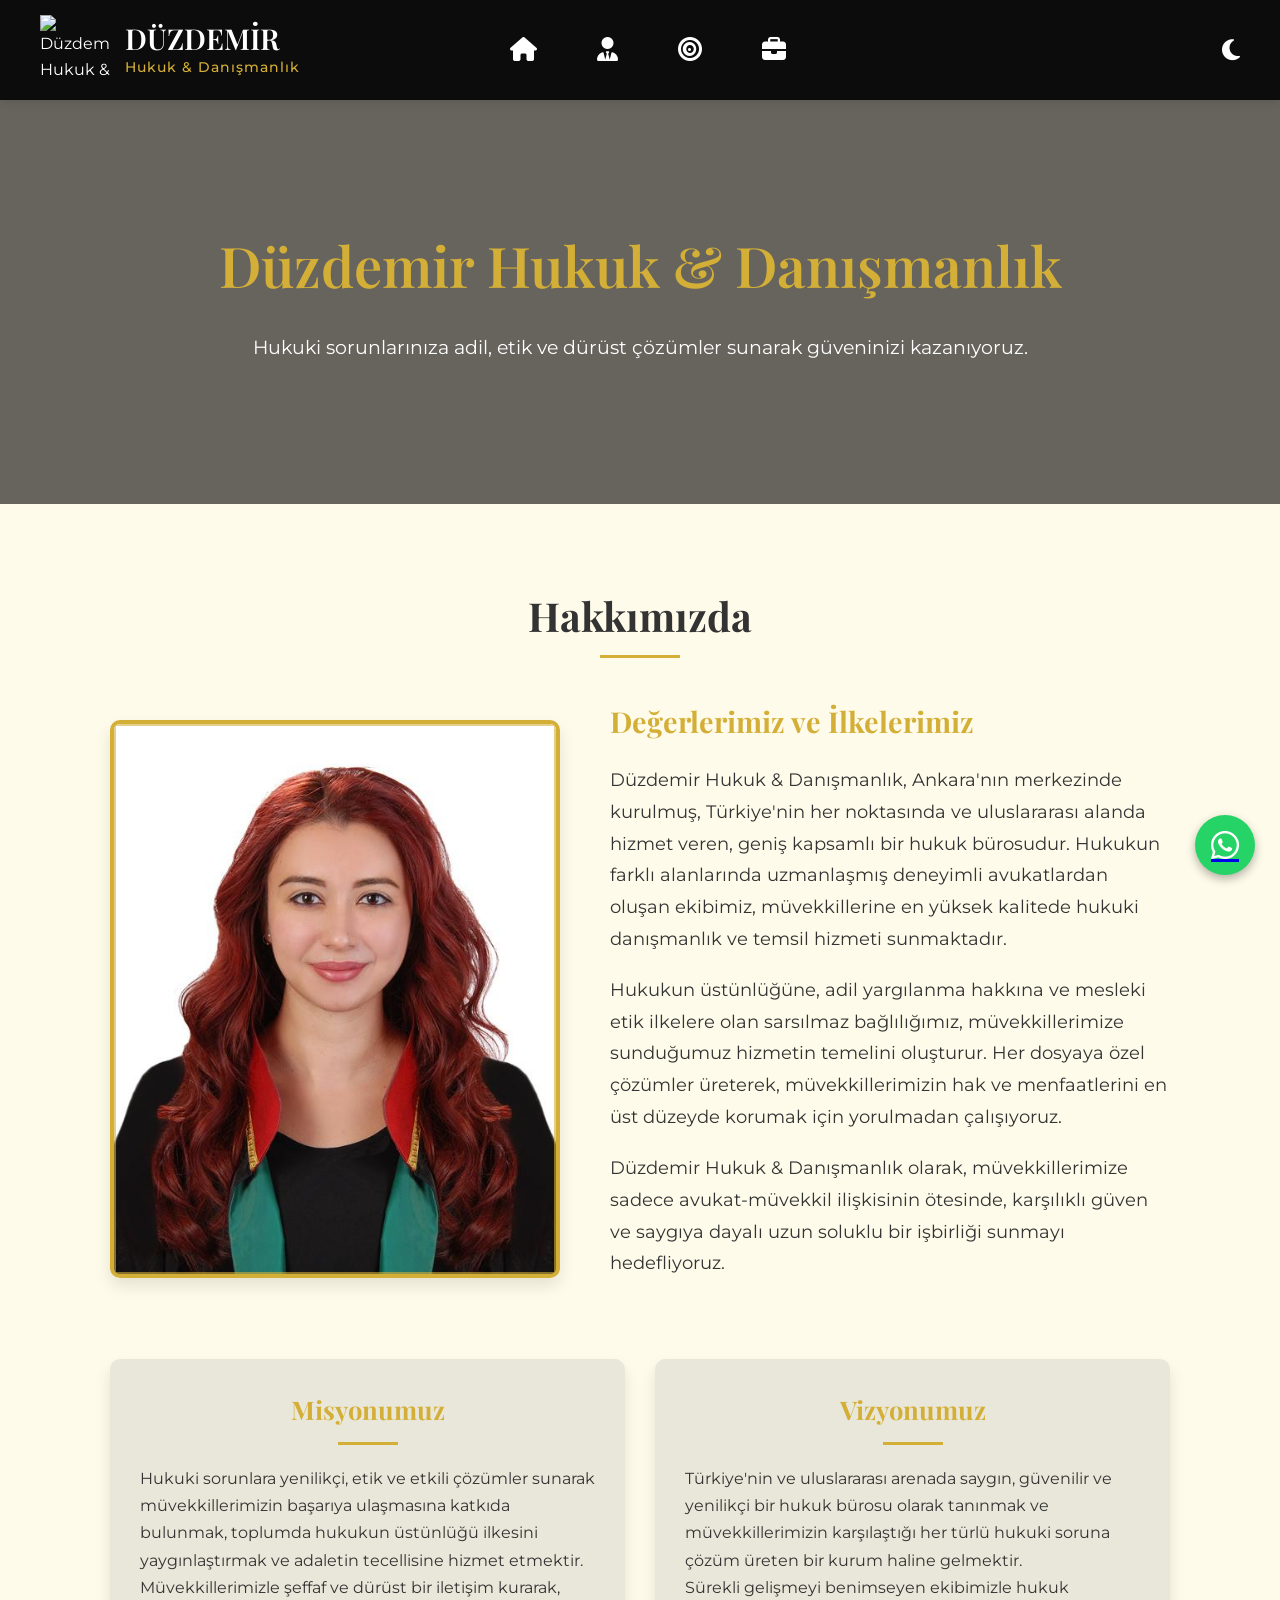
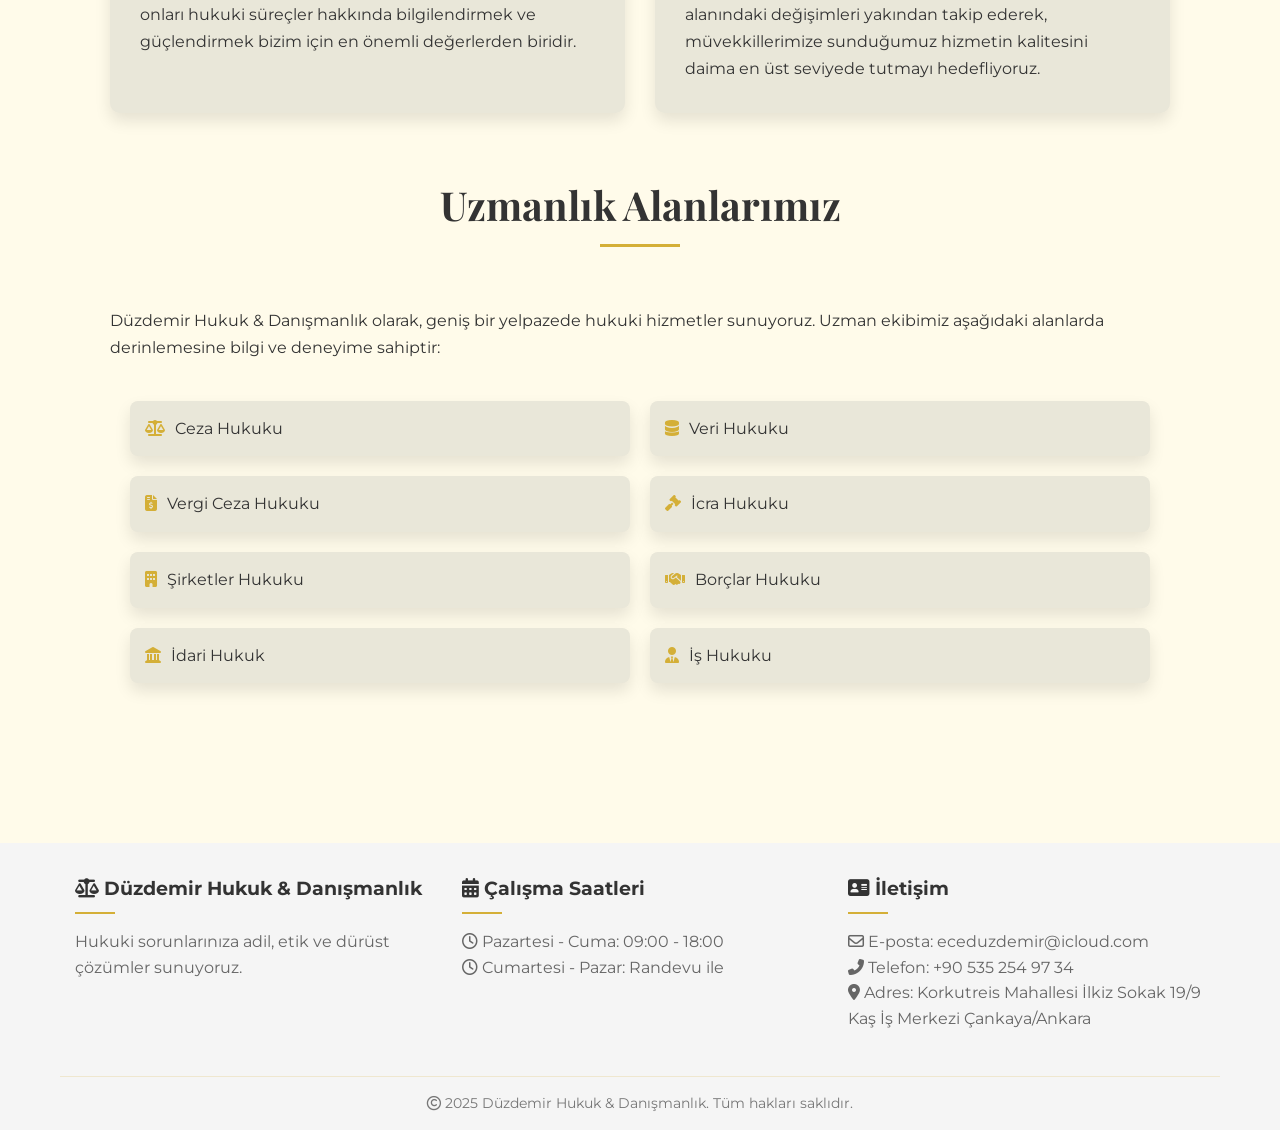
==== hakkımızda.html @ 1ab22cc6 "Add files via upload" ====
<!DOCTYPE html>
<html lang="tr">
  <head>
    <meta charset="UTF-8" />
    <meta
      name="viewport"
      content="width=device-width, initial-scale=1.0, maximum-scale=5.0"
    />
    <title>Hakkımızda - Düzdemir Hukuk & Danışmanlık | Ankara Avukat</title>
    <meta
      name="description"
      content="Düzdemir Hukuk & Danışmanlık, Ankara merkezli olup ceza, veri, vergi, icra ve şirketler hukuku alanlarında uzman kadrosuyla hukuki danışmanlık ve temsil hizmetleri sunmaktadır."
    />
    <meta
      name="keywords"
      content="Düzdemir Hukuk, Ankara avukat, ceza hukuku, veri hukuku, vergi ceza hukuku, icra hukuku, borçlar hukuku, şirketler hukuku, hukuk bürosu Ankara"
    />
    <link rel="canonical" href="https://duzdemirhukuk.com/hakkimizda.html" />
    <meta name="robots" content="index, follow" />
    <meta name="author" content="Düzdemir Hukuk & Danışmanlık" />
    <meta name="geo.region" content="TR-06" />
    <meta name="geo.placename" content="Ankara" />
    <meta name="geo.position" content="39.933365;32.859741" />
    <meta name="ICBM" content="39.933365, 32.859741" />
    <link rel="icon" href="favicon.png" type="image/png" sizes="32x32" />
    <link
      rel="stylesheet"
      href="https://cdnjs.cloudflare.com/ajax/libs/font-awesome/6.4.0/css/all.min.css"
    />
    <link
      href="https://fonts.googleapis.com/css2?family=Playfair+Display:wght@600&family=Montserrat:wght@400;500&display=swap"
      rel="stylesheet"
    />
    <link rel="stylesheet" href="hakkımızdacss.css" />

    <!-- Open Graph Meta Etiketleri (Sosyal Medya Paylaşımları İçin) - KALDIRILDI -->

    <!-- Schema.org Yapısal Veri Biçimlendirmesi -->
    <script type="application/ld+json">
      {
        "@context": "https://schema.org",
        "@type": "LegalService",
        "name": "Düzdemir Hukuk & Danışmanlık",
        "image": "https://duzdemirhukuk.com/logo.png",
        "url": "https://duzdemirhukuk.com",
        "telephone": "+905352549734",
        "priceRange": "$$",
        "address": {
          "@type": "PostalAddress",
          "streetAddress": " Korkutreis Mahallesi İlkiz
          Sokak 19/9 Kaş İş Merkezi Çankaya/Ankara",
          "addressLocality": "Çankaya",
          "addressRegion": "Ankara",
          "postalCode": "06420",
          "addressCountry": "TR"
        },
        "geo": {
          "@type": "GeoCoordinates",
          "latitude": "39.933365",
          "longitude": "32.859741"
        },
        "openingHoursSpecification": [
          {
            "@type": "OpeningHoursSpecification",
            "dayOfWeek": [
              "Monday",
              "Tuesday",
              "Wednesday",
              "Thursday",
              "Friday"
            ],
            "opens": "09:00",
            "closes": "18:00"
          }
        ],
        "description": "Düzdemir Hukuk & Danışmanlık, Ankara merkezli olup ceza, veri, vergi, icra ve şirketler hukuku alanlarında uzman kadrosuyla hukuki danışmanlık ve temsil hizmetleri sunmaktadır.",
        "serviceArea": {
          "@type": "GeoCircle",
          "geoMidpoint": {
            "@type": "GeoCoordinates",
            "latitude": "39.933365",
            "longitude": "32.859741"
          },
          "geoRadius": "100000"
        },
        "hasOfferCatalog": {
          "@type": "OfferCatalog",
          "name": "Hukuki Hizmetler",
          "itemListElement": [
            {
              "@type": "OfferCatalog",
              "name": "Ceza Hukuku",
              "description": "Ceza Hukuku alanında hukuki danışmanlık ve temsil"
            },
            {
              "@type": "OfferCatalog",
              "name": "Veri Hukuku",
              "description": "Veri Hukuku alanında hukuki danışmanlık ve temsil"
            },
            {
              "@type": "OfferCatalog",
              "name": "Vergi Ceza Hukuku",
              "description": "Vergi Ceza Hukuku alanında hukuki danışmanlık ve temsil"
            },
            {
              "@type": "OfferCatalog",
              "name": "İcra Hukuku",
              "description": "İcra Hukuku alanında hukuki danışmanlık ve temsil"
            },
            {
              "@type": "OfferCatalog",
              "name": "Şirketler Hukuku",
              "description": "Şirketler Hukuku alanında hukuki danışmanlık ve temsil"
            }
          ]
        },
        "review": [
          {
            "@type": "Review",
            "reviewRating": {
              "@type": "Rating",
              "ratingValue": "5",
              "bestRating": "5"
            },
            "author": {
              "@type": "Person",
              "name": "Mehmet Yılmaz"
            },
            "reviewBody": "Çok profesyonel bir yaklaşım sergilediler. Davamı başarıyla sonuçlandırdılar."
          },
          {
            "@type": "Review",
            "reviewRating": {
              "@type": "Rating",
              "ratingValue": "5",
              "bestRating": "5"
            },
            "author": {
              "@type": "Person",
              "name": "Ayşe Kaya"
            },
            "reviewBody": "Hukuki sorunlarımızda bize her zaman yardımcı oluyorlar. Çok teşekkürler."
          }
        ],
        "aggregateRating": {
          "@type": "AggregateRating",
          "ratingValue": "4.9",
          "reviewCount": "87"
        }
      }
    </script>

    <!-- Yapısal Veri İşaretlemesi - Hizmetler için FAQ -->
    <script type="application/ld+json">
      {
        "@context": "https://schema.org",
        "@type": "FAQPage",
        "mainEntity": [
          {
            "@type": "Question",
            "name": "Düzdemir Hukuk & Danışmanlık hangi hukuk alanlarında hizmet vermektedir?",
            "acceptedAnswer": {
              "@type": "Answer",
              "text": "Büromuz Ceza Hukuku, Veri Hukuku, Vergi Ceza Hukuku, İcra Hukuku, Şirketler Hukuku, Borçlar Hukuku, İdari Hukuk ve İş Hukuku alanlarında uzman kadrosuyla hizmet vermektedir."
            }
          },
          {
            "@type": "Question",
            "name": "İlk görüşme için ücret alıyor musunuz?",
            "acceptedAnswer": {
              "@type": "Answer",
              "text": "İlk tanışma ve durum değerlendirme görüşmelerimiz ücretsizdir. Bu görüşmede hukuki sorununuzu dinler ve size nasıl yardımcı olabileceğimizi değerlendiririz."
            }
          },
          {
            "@type": "Question",
            "name": "Ankara dışındaki müvekkillere hizmet veriyor musunuz?",
            "acceptedAnswer": {
              "@type": "Answer",
              "text": "Evet, Ankara merkezli olmamıza rağmen Türkiye'nin her yerinden ve uluslararası müvekkillere de hizmet vermekteyiz. Online görüşme imkanlarımız mevcuttur."
            }
          }
        ]
      }
    </script>

    <!-- Breadcrumb Yapısal Veri -->
    <script type="application/ld+json">
      {
        "@context": "https://schema.org",
        "@type": "BreadcrumbList",
        "itemListElement": [
          {
            "@type": "ListItem",
            "position": 1,
            "name": "Ana Sayfa",
            "item": "https://duzdemir-hukuk.com/"
          },
          {
            "@type": "ListItem",
            "position": 2,
            "name": "Hakkımızda",
            "item": "https://duzdemirhukuk.com/hakkimizda.html"
          }
        ]
      }
    </script>
  </head>
  <body>
    <header>
      <div class="nav-container">
        <div class="logo">
          <img src="logo3.png" alt="Düzdemir Hukuk & Danışmanlık Logo" />
          <div class="logo-text">
            <span class="main-text">DÜZDEMİR</span
            ><span class="sub-text">Hukuk & Danışmanlık</span>
          </div>
        </div>
        <nav>
          <ul class="main-menu">
            <li>
              <a href="#" title="Ana Sayfa"><i class="fas fa-home"></i></a>
            </li>
            <li>
              <a href="#about-us" title="Hakkımızda"
                ><i class="fas fa-user-tie"></i
              ></a>
            </li>
            <li>
              <a href="#mission-vision" title="Misyon ve Vizyon"
                ><i class="fas fa-bullseye"></i
              ></a>
            </li>
            <li>
              <a href="#expertise-id" title="Uzmanlık Alanlarımız"
                ><i class="fas fa-briefcase"></i
              ></a>
            </li>
          </ul>
          <ul class="theme-menu">
            <li>
              <i
                class="fas fa-moon theme-toggle"
                id="themeToggle"
                aria-label="Tema Değiştir"
              ></i>
            </li>
          </ul>
        </nav>
      </div>
    </header>
    <section class="about-hero">
      <div class="about-hero-content">
        <h1>Düzdemir Hukuk & Danışmanlık</h1>
        <p>
          Hukuki sorunlarınıza adil, etik ve dürüst çözümler sunarak güveninizi
          kazanıyoruz.
        </p>
      </div>
    </section>
    <section class="about-section">
      <div class="about-container">
        <div class="section-title" id="about-us"><h2>Hakkımızda</h2></div>
        <div class="about-content">
          <div class="about-image">
            <img
              src="portre.jpg"
              alt="Düzdemir Hukuk & Danışmanlık Avukat Portresi"
              loading="lazy"
              width="450"
              height="550"
            />
          </div>
          <div class="about-text">
            <h3>Değerlerimiz ve İlkelerimiz</h3>
            <p>
              Düzdemir Hukuk & Danışmanlık, Ankara'nın merkezinde kurulmuş,
              Türkiye'nin her noktasında ve uluslararası alanda hizmet veren,
              geniş kapsamlı bir hukuk bürosudur. Hukukun farklı alanlarında
              uzmanlaşmış deneyimli avukatlardan oluşan ekibimiz, müvekkillerine
              en yüksek kalitede hukuki danışmanlık ve temsil hizmeti
              sunmaktadır.
            </p>
            <p>
              Hukukun üstünlüğüne, adil yargılanma hakkına ve mesleki etik
              ilkelere olan sarsılmaz bağlılığımız, müvekkillerimize sunduğumuz
              hizmetin temelini oluşturur. Her dosyaya özel çözümler üreterek,
              müvekkillerimizin hak ve menfaatlerini en üst düzeyde korumak için
              yorulmadan çalışıyoruz.
            </p>
            <p>
              Düzdemir Hukuk & Danışmanlık olarak, müvekkillerimize sadece
              avukat-müvekkil ilişkisinin ötesinde, karşılıklı güven ve saygıya
              dayalı uzun soluklu bir işbirliği sunmayı hedefliyoruz.
            </p>
          </div>
        </div>
        <div class="mission-vision" id="mission-vision">
          <div class="mission">
            <h3>Misyonumuz</h3>
            <p>
              Hukuki sorunlara yenilikçi, etik ve etkili çözümler sunarak
              müvekkillerimizin başarıya ulaşmasına katkıda bulunmak, toplumda
              hukukun üstünlüğü ilkesini yaygınlaştırmak ve adaletin tecellisine
              hizmet etmektir.
            </p>
            <p>
              Müvekkillerimizle şeffaf ve dürüst bir iletişim kurarak, onları
              hukuki süreçler hakkında bilgilendirmek ve güçlendirmek bizim için
              en önemli değerlerden biridir.
            </p>
          </div>
          <div class="vision">
            <h3>Vizyonumuz</h3>
            <p>
              Türkiye'nin ve uluslararası arenada saygın, güvenilir ve yenilikçi
              bir hukuk bürosu olarak tanınmak ve müvekkillerimizin karşılaştığı
              her türlü hukuki soruna çözüm üreten bir kurum haline gelmektir.
            </p>
            <p>
              Sürekli gelişmeyi benimseyen ekibimizle hukuk alanındaki
              değişimleri yakından takip ederek, müvekkillerimize sunduğumuz
              hizmetin kalitesini daima en üst seviyede tutmayı hedefliyoruz.
            </p>
          </div>
        </div>
        <div class="section-title" id="expertise-id">
          <h2>Uzmanlık Alanlarımız</h2>
        </div>
        <div class="expertise-content">
          <p>
            Düzdemir Hukuk & Danışmanlık olarak, geniş bir yelpazede hukuki
            hizmetler sunuyoruz. Uzman ekibimiz aşağıdaki alanlarda
            derinlemesine bilgi ve deneyime sahiptir:
          </p>
          <ul class="expertise-grid">
            <li class="expertise-item" aria-label="Ceza Hukuku">
              <i class="fas fa-balance-scale"></i>Ceza Hukuku
            </li>
            <li class="expertise-item" aria-label="Veri Hukuku">
              <i class="fas fa-database"></i>Veri Hukuku
            </li>
            <li class="expertise-item" aria-label="Vergi Ceza Hukuku">
              <i class="fas fa-file-invoice-dollar"></i>Vergi Ceza Hukuku
            </li>
            <li class="expertise-item" aria-label="İcra Hukuku">
              <i class="fas fa-gavel"></i>İcra Hukuku
            </li>
            <li class="expertise-item" aria-label="Şirketler Hukuku">
              <i class="fas fa-building"></i>Şirketler Hukuku
            </li>
            <li class="expertise-item" aria-label="Borçlar Hukuku">
              <i class="fas fa-handshake"></i>Borçlar Hukuku
            </li>
            <li class="expertise-item" aria-label="İdari Hukuku">
              <i class="fas fa-landmark"></i>İdari Hukuk
            </li>
            <li class="expertise-item" aria-label="İş Hukuku">
              <i class="fas fa-user-tie"> </i>İş Hukuku
            </li>
          </ul>
        </div>
      </div>
    </section>
    <footer>
      <div class="container">
        <div class="footer-content">
          <div class="footer-main">
            <div class="footer-top">
              <div class="footer-section">
                <h3>
                  <i class="fas fa-balance-scale"></i> Düzdemir Hukuk &
                  Danışmanlık
                </h3>
                <p>
                  Hukuki sorunlarınıza adil, etik ve dürüst çözümler sunuyoruz.
                </p>
              </div>
              <div class="footer-section">
                <h3><i class="fas fa-calendar-alt"></i> Çalışma Saatleri</h3>
                <p>
                  <i class="far fa-clock"></i> Pazartesi - Cuma: 09:00 - 18:00
                </p>
                <p>
                  <i class="far fa-clock"></i> Cumartesi - Pazar: Randevu ile
                </p>
              </div>
              <div class="footer-section">
                <h3><i class="fas fa-address-card"></i> İletişim</h3>
                <p>
                  <i class="far fa-envelope"></i> E-posta:
                  eceduzdemir@icloud.com
                </p>
                <p>
                  <i class="fas fa-phone-alt"></i> Telefon: +90 535 254 97 34
                </p>
                <p>
                  <i class="fas fa-map-marker-alt"></i> Adres: Korkutreis
                  Mahallesi İlkiz Sokak 19/9 Kaş İş Merkezi Çankaya/Ankara
                </p>
              </div>
            </div>
            <div class="copyright">
              <p>
                <i class="far fa-copyright"></i> 2025 Düzdemir Hukuk &
                Danışmanlık. Tüm hakları saklıdır.
              </p>
            </div>
          </div>
        </div>
      </div>
    </footer>
    <a
      href="https://wa.me/905352549734"
      class="whatsapp-button"
      id="whatsAppButton"
      target="_blank"
      rel="noopener noreferrer"
      aria-label="WhatsApp'ta bize ulaşın"
      draggable="false"
    >
      <span class="whatsapp-tooltip">Bize WhatsApp'tan ulaşın!</span>
      <i class="fab fa-whatsapp whatsapp-icon"></i>
    </a>
    <script src="hakkımızda_script.js" defer></script>
  </body>
</html>
---- hakkımızdacss.css ----
* {
  margin: 0;
  padding: 0;
  box-sizing: border-box;
  font-family: "Montserrat", Arial, sans-serif;
  transition: background-color 0.3s, color 0.3s;
}

:root {
  --bg-color: #fffbea;
  --header-bg: #0c0c0c;
  --text-color: #333;
  --section-bg: #fffbea;
  --footer-bg: #f5f5f5;
  --footer-text: #777;
  --accent-color: #d4af37;
  --header-text: #fff;
  --section-shadow: rgba(0, 0, 0, 0.1);
  --section-border: transparent;
  --light-gray: #e9e7d9;
  --card-shadow: 0 8px 16px rgba(0, 0, 0, 0.1);
  --card-bg: #fff;
  --card-border: #eaeaea;
}

body {
  background-color: var(--bg-color);
  color: var(--text-color);
  overflow-x: hidden;
  animation: fadeIn 0.5s ease-in;
  line-height: 1.6;
}

.dark-mode {
  --bg-color: #121212;
  --header-bg: #000000;
  --text-color: #e0e0e0;
  --section-bg: #121212;
  --footer-bg: #1a1a1a;
  --footer-text: #aaaaaa;
  --section-shadow: rgba(0, 0, 0, 0.5);
  --section-border: #333333;
  --light-gray: #252525;
  --card-shadow: 0 8px 16px rgba(0, 0, 0, 0.4);
  --card-bg: #1e1e1e;
  --card-border: #333;
}

.container {
  max-width: 1200px;
  margin: 0 auto;
  width: 100%;
}

header {
  background-color: var(--header-bg);
  color: var(--header-text);
  padding: 15px 0;
  max-height: 150px;
  display: flex;
  align-items: center;
  position: sticky;
  top: 0;
  z-index: 1000;
  width: 100%;
  box-shadow: 0 2px 10px rgba(0, 0, 0, 0.1);
}

.nav-container {
  display: flex;
  justify-content: space-between;
  align-items: center;
  width: 100%;
  max-width: 100%;
  margin: 0 auto;
  padding: 0 20px;
}

.logo {
  display: flex;
  align-items: center;
  flex-shrink: 0;
  margin-left: 0;
  gap: 15px;
  padding-left: 20px;
}

.logo img {
  height: 70px;
  width: 70px;
  object-fit: contain;
}

.logo-text {
  display: flex;
  flex-direction: column;
  justify-content: center;
}

.logo-text .main-text {
  font-family: "Playfair Display", serif;
  font-size: 1.8rem;
  font-weight: 600;
  color: var(--header-text);
  line-height: 1.2;
}

.logo-text .sub-text {
  font-family: "Montserrat", sans-serif;
  font-size: 0.9rem;
  font-weight: 500;
  color: var(--accent-color);
  letter-spacing: 1px;
}

nav {
  display: flex;
  justify-content: center;
  flex-grow: 1;
  margin-left: 0;
  gap: 20px;
}

nav ul.main-menu {
  display: flex;
  list-style: none;
  align-items: center;
  gap: 50px;
  margin: 0 auto;
  padding: 0;
}

nav ul.theme-menu {
  margin-left: auto;
  margin-right: 0;
  padding-right: 20px;
  list-style: none;
  display: flex;
  align-items: center; /* Ay sembolünü dikey olarak hizalamak için */
}

nav ul li {
  margin: 0;
  padding: 0;
}

nav ul li:last-child {
  margin-right: 0;
}

nav ul li a {
  color: var(--header-text);
  text-decoration: none;
  font-size: 1.5rem;
  font-weight: 500;
  transition: all 0.3s ease;
  padding: 10px 5px;
  display: inline-block;
}

nav ul li a:hover {
  color: var(--accent-color);
  transform: scale(1.1);
}

.theme-toggle {
  cursor: pointer;
  font-size: 1.5rem;
  color: var(--header-text);
  transition: all 0.3s ease;
  display: flex; /* Flex kullanarak ikonu hizala */
  align-items: center;
  justify-content: center;
  height: 100%;
}

.theme-toggle:hover {
  color: var(--accent-color);
  transform: scale(1.1);
}

.about-hero {
  background-image: url("https://clipart-library.com/2024/pictures-of-court-rooms/pictures-of-court-rooms-0.jpeg");
  background-size: cover;
  background-position: center;
  background-attachment: fixed;
  position: relative;
  color: #fff;
  padding: 100px 0;
  display: flex;
  align-items: center;
  justify-content: center;
}

.about-hero::before {
  content: "";
  position: absolute;
  top: 0;
  left: 0;
  width: 100%;
  height: 100%;
  background-color: rgba(0, 0, 0, 0.6);
  z-index: 1;
}

.about-hero-content {
  position: relative;
  z-index: 2;
  max-width: 900px;
  text-align: center;
  padding: 20px;
}

.about-hero-content h1 {
  font-size: 3.5rem;
  font-weight: 600;
  margin-bottom: 20px;
  font-family: "Playfair Display", serif;
  color: var(--accent-color);
}

.about-hero-content p {
  font-size: 1.2rem;
  line-height: 1.8;
  margin-bottom: 20px;
}

.about-section {
  padding: 80px 0;
}

.about-container {
  max-width: 1100px;
  margin: 0 auto;
  padding: 0 20px;
}

.section-title {
  position: relative;
  margin-bottom: 50px;
  text-align: center;
}

.section-title h2 {
  font-size: 2.5rem;
  color: var(--text-color);
  margin-bottom: 15px;
  font-family: "Playfair Display", serif;
}

.section-title::after {
  content: "";
  position: absolute;
  width: 80px;
  height: 3px;
  background-color: var(--accent-color);
  bottom: -10px;
  left: 50%;
  transform: translateX(-50%);
}

.about-content {
  display: flex;
  gap: 50px;
  align-items: center;
  margin-bottom: 60px;
}

.about-image {
  flex: 1;
  max-width: 450px;
  border-radius: 10px;
  overflow: hidden;
  box-shadow: var(--card-shadow);
  border: 4px solid var(--accent-color);
  position: relative;
}

.about-image::after {
  content: "";
  position: absolute;
  top: 0;
  left: 0;
  right: 0;
  bottom: 0;
  border: 2px solid var(--accent-color);
  opacity: 0.6;
  pointer-events: none;
}

.about-image img {
  width: 100%;
  height: auto;
  display: block;
  object-fit: cover;
  object-position: top;
  max-height: 550px;
}

.about-text {
  flex: 1;
}

.about-text h3 {
  color: var(--accent-color);
  font-size: 1.8rem;
  margin-bottom: 20px;
  font-family: "Playfair Display", serif;
}

.about-text p {
  margin-bottom: 20px;
  line-height: 1.8;
  font-size: 1.1rem;
}

.mission-vision {
  display: flex;
  gap: 30px;
  margin-bottom: 60px;
}

.mission,
.vision {
  flex: 1;
  background-color: var(--light-gray);
  padding: 30px;
  border-radius: 10px;
  box-shadow: var(--card-shadow);
  transition: transform 0.3s ease, box-shadow 0.3s ease;
}

.mission:hover,
.vision:hover {
  transform: translateY(-10px);
  box-shadow: 0 12px 20px rgba(0, 0, 0, 0.15);
}

.mission h3,
.vision h3 {
  color: var(--accent-color);
  font-size: 1.6rem;
  margin-bottom: 20px;
  text-align: center;
  font-family: "Playfair Display", serif;
  position: relative;
  padding-bottom: 15px;
}

.mission h3::after,
.vision h3::after {
  content: "";
  position: absolute;
  width: 60px;
  height: 3px;
  background-color: var(--accent-color);
  bottom: 0;
  left: 50%;
  transform: translateX(-50%);
}

.mission p,
.vision p {
  line-height: 1.7;
}

.expertise-content {
  padding: 20px 0;
}

.expertise-content p {
  line-height: 1.7;
  margin-bottom: 20px;
}

.expertise-grid {
  list-style-type: none;
  padding: 20px;
  display: grid;
  grid-template-columns: repeat(2, 1fr); /* Changed to exactly 2 columns */
  gap: 20px;
  margin-top: 20px;
}

.expertise-item {
  padding: 15px;
  background-color: var(--light-gray);
  border-radius: 8px;
  box-shadow: var(--card-shadow);
  transition: transform 0.3s ease, box-shadow 0.3s ease,
    background-color 0.3s ease;
}

.expertise-item:hover {
  transform: translateY(-5px);
  box-shadow: 0 12px 20px rgba(0, 0, 0, 0.15);
  background-color: var(--accent-color);
  color: var(--header-text);
}

.expertise-item:hover i {
  color: var(--header-text);
}

.expertise-item i {
  color: var(--accent-color);
  margin-right: 10px;
  transition: color 0.3s ease;
}

/* Yeniden Düzenlenmiş Footer */
footer {
  background-color: var(--footer-bg);
  padding: 30px 0 15px 0;
  margin-top: 40px;
}

.footer-content {
  display: flex;
  flex-direction: column;
  padding: 0 20px;
}

.footer-main {
  display: flex;
  flex-direction: column;
  width: 100%;
}

.footer-top {
  display: flex;
  justify-content: space-between;
  margin-bottom: 30px;
}

.footer-section {
  flex: 1;
  padding: 0 15px;
}

.footer-section h3 {
  color: var(--text-color);
  margin-bottom: 15px;
  font-size: 1.2rem;
  position: relative;
  padding-bottom: 10px;
}

.footer-section h3::after {
  content: "";
  position: absolute;
  width: 40px;
  height: 2px;
  background-color: var(--accent-color);
  bottom: 0;
  left: 0;
}

.footer-section p {
  color: #666;
}

.copyright {
  width: 100%;
  text-align: center;
  color: var(--footer-text);
  font-size: 0.9rem;
  border-top: 1px solid rgba(212, 175, 55, 0.2);
  padding-top: 15px;
  margin-top: 15px;
}

@keyframes fadeIn {
  from {
    opacity: 0;
  }
  to {
    opacity: 1;
  }
}

.whatsapp-button {
  position: fixed;
  bottom: 25px;
  right: 25px;
  width: 60px;
  height: 60px;
  border-radius: 50%;
  background-color: #25d366;
  box-shadow: 0 4px 10px rgba(0, 0, 0, 0.3);
  display: flex;
  justify-content: center;
  align-items: center;
  cursor: move;
  z-index: 9999;
  transition: transform 0.2s, box-shadow 0.2s;
  user-select: none;
  touch-action: none;
}

.whatsapp-button:hover {
  transform: scale(1.1);
  box-shadow: 0 6px 14px rgba(0, 0, 0, 0.4);
}

.whatsapp-button:active {
  transform: scale(0.95);
}

.whatsapp-button:active,
.whatsapp-button:focus {
  box-shadow: none !important;
  outline: none !important;
  background-color: #25d366 !important;
  -webkit-tap-highlight-color: transparent !important;
}

.whatsapp-button::selection,
.whatsapp-button *::selection {
  background: transparent;
}

.whatsapp-icon {
  display: flex;
  justify-content: center;
  align-items: center;
  color: white;
  font-size: 2rem;
  animation: pulse 1.5s infinite;
}

.whatsapp-tooltip {
  position: absolute;
  top: -45px;
  background-color: #333;
  color: white;
  padding: 8px 15px;
  border-radius: 5px;
  font-size: 0.85rem;
  opacity: 0;
  visibility: hidden;
  transform: translateY(10px);
  transition: all 0.3s;
  white-space: nowrap;
}

.whatsapp-tooltip::after {
  content: "";
  position: absolute;
  bottom: -8px;
  left: 50%;
  transform: translateX(-50%);
  border-width: 8px 8px 0;
  border-style: solid;
  border-color: #333 transparent transparent;
}

.whatsapp-button:hover .whatsapp-tooltip {
  opacity: 1;
  visibility: visible;
  transform: translateY(0);
}

.section-divider {
  width: 100%;
  height: 2px;
  background: linear-gradient(
    90deg,
    transparent 0%,
    var(--accent-color) 50%,
    transparent 100%
  );
  margin: 60px 0;
  position: relative;
}

.section-divider::after {
  content: "";
  position: absolute;
  bottom: -2px;
  left: 0;
  width: 100%;
  height: 2px;
  background: linear-gradient(
    90deg,
    transparent 0%,
    rgba(212, 175, 55, 0.4) 50%,
    transparent 100%
  );
  filter: blur(1px);
}

.dark-mode .whatsapp-tooltip {
  background-color: #222;
}

.dark-mode .whatsapp-tooltip::after {
  border-color: #222 transparent transparent;
}

@keyframes pulse {
  0% {
    transform: scale(1);
  }
  50% {
    transform: scale(1.1);
  }
  100% {
    transform: scale(1);
  }
}

/* Responsive Tasarım için Media Sorguları */
@media (max-width: 1200px) {
  .expertise-grid {
    grid-template-columns: repeat(auto-fill, minmax(220px, 1fr));
    padding: 0 15px;
  }
}

@media (max-width: 992px) {
  .about-content,
  .mission-vision {
    flex-direction: column;
  }
  .about-image,
  .mission,
  .vision {
    max-width: 100%;
  }
  .footer-top {
    flex-wrap: wrap;
  }
  .footer-section {
    flex: 1 0 50%;
    margin-bottom: 20px;
  }
}

@media (max-width: 768px) {
  .about-hero-content h1 {
    font-size: 2.5rem;
  }
  .expertise-grid {
    grid-template-columns: 1fr;
  }
  .footer-top {
    flex-direction: column;
  }
  .footer-section {
    flex: 100%;
    margin-bottom: 20px;
  }
  .map-container {
    height: 300px;
  }
  .nav-container {
    flex-wrap: wrap;
  }
  .logo {
    margin: 0 auto;
    padding: 0;
  }
  .logo-text {
    text-align: center;
  }
  .logo-text .main-text {
    font-size: 1.5rem;
  }
  .logo-text .sub-text {
    font-size: 0.8rem;
  }
  nav {
    justify-content: center;
    width: 100%;
    margin-top: 15px;
  }
  nav ul.main-menu {
    gap: 30px;
  }
  nav ul.theme-menu {
    margin: 15px auto 0;
  }
  nav ul li a {
    font-size: 1.2rem;
  }
  .section-content {
    padding: 0 15px;
  }
  .whatsapp-button {
    width: 50px;
    height: 50px;
    bottom: 15px;
    right: 15px;
  }
  .whatsapp-icon {
    font-size: 1.6rem;
  }
  .section-divider {
    margin: 40px 0;
  }
}

@media (max-width: 600px) {
  .about-hero-content h1 {
    font-size: 2rem;
  }
  .about-hero-content p {
    font-size: 1rem;
  }
}

@media (max-width: 480px) {
  .logo {
    flex-direction: column;
    align-items: center;
    text-align: center;
  }
  .logo img {
    height: 60px;
    width: 60px;
  }
  nav ul.main-menu {
    gap: 20px;
  }
  nav ul li a {
    font-size: 1rem;
  }
  .about-hero {
    padding: 60px 0;
    background-attachment: scroll;
  }
  .about-section {
    padding: 40px 0;
  }
  .section-title h2 {
    font-size: 2rem;
  }
  .about-text h3,
  .mission h3,
  .vision h3 {
    font-size: 1.4rem;
  }
  .about-text p,
  .mission p,
  .vision p,
  .expertise-content p {
    font-size: 1rem;
  }
}

/* Erişilebilirlik İyileştirmeleri */
@media (prefers-reduced-motion: reduce) {
  .expertise-item,
  .whatsapp-icon {
    animation: none !important;
    transition: none !important;
  }
}

/* Yazdırma Stilleri */
@media print {
  .whatsapp-button,
  .slideshow {
    display: none !important;
  }
  a {
    text-decoration: underline;
    color: #000 !important;
  }
  body {
    font-size: 12pt;
  }
  header,
  footer,
  .theme-toggle,
  .slideshow-controls,
  .slideshow-indicators {
    display: none;
  }
  .section#about-us {
    background-image: none;
    color: #000;
  }
  .section#about-us::before {
    background-color: transparent;
  }
  .section#about-us .section-content {
    background-color: transparent;
    box-shadow: none;
  }
  .section#about-us p {
    color: #000;
    text-shadow: none;
  }
}
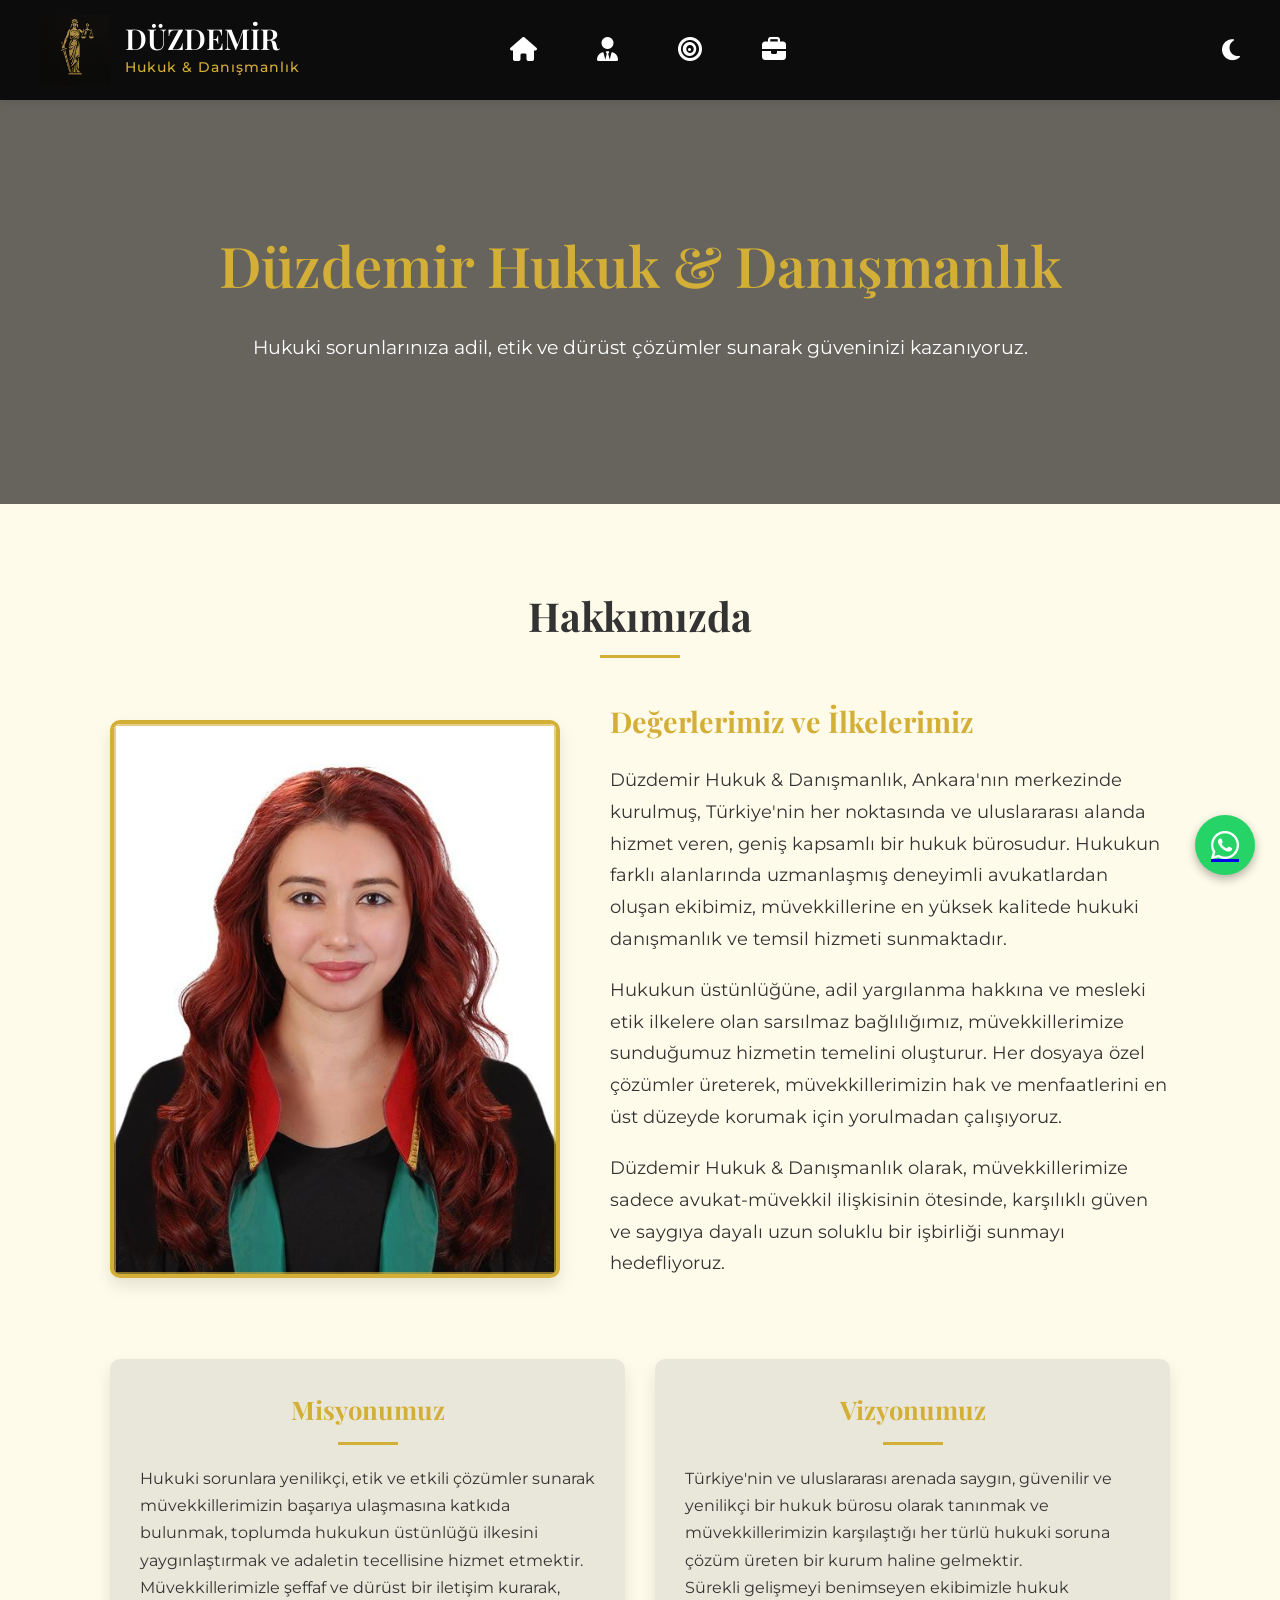
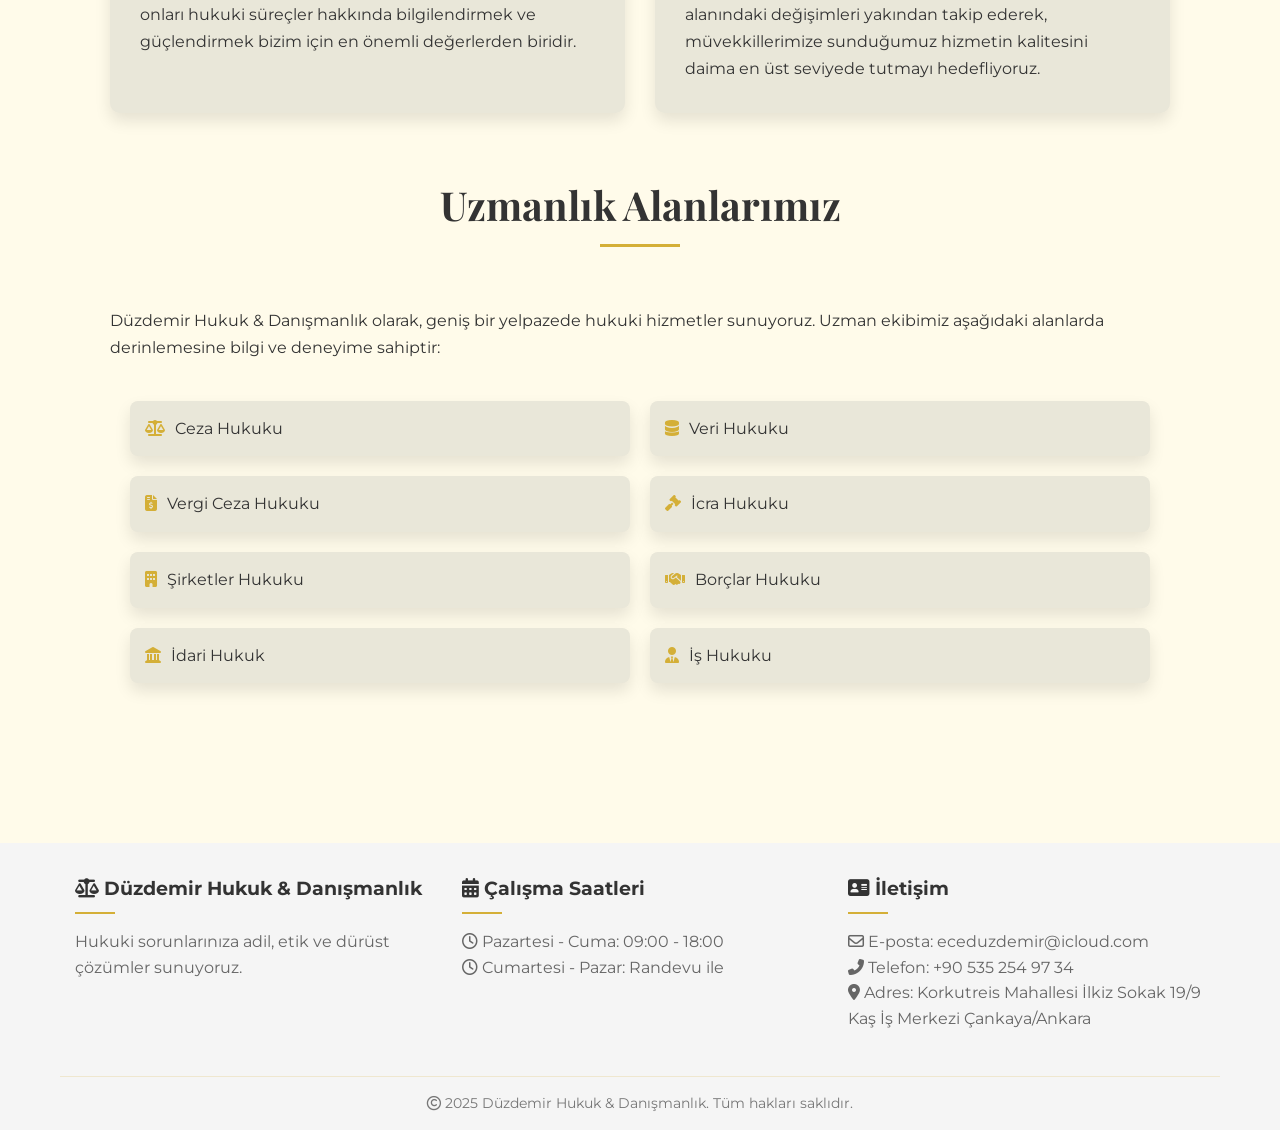
==== commit 9f951872: "Update hakkımızda.html" ====
--- a/hakkımızda.html
+++ b/hakkımızda.html
@@ -210,7 +210,7 @@
     <header>
       <div class="nav-container">
         <div class="logo">
-          <img src="logo3.png" alt="Düzdemir Hukuk & Danışmanlık Logo" />
+          <img src="logo.png" alt="Düzdemir Hukuk & Danışmanlık Logo" />
           <div class="logo-text">
             <span class="main-text">DÜZDEMİR</span
             ><span class="sub-text">Hukuk & Danışmanlık</span>
